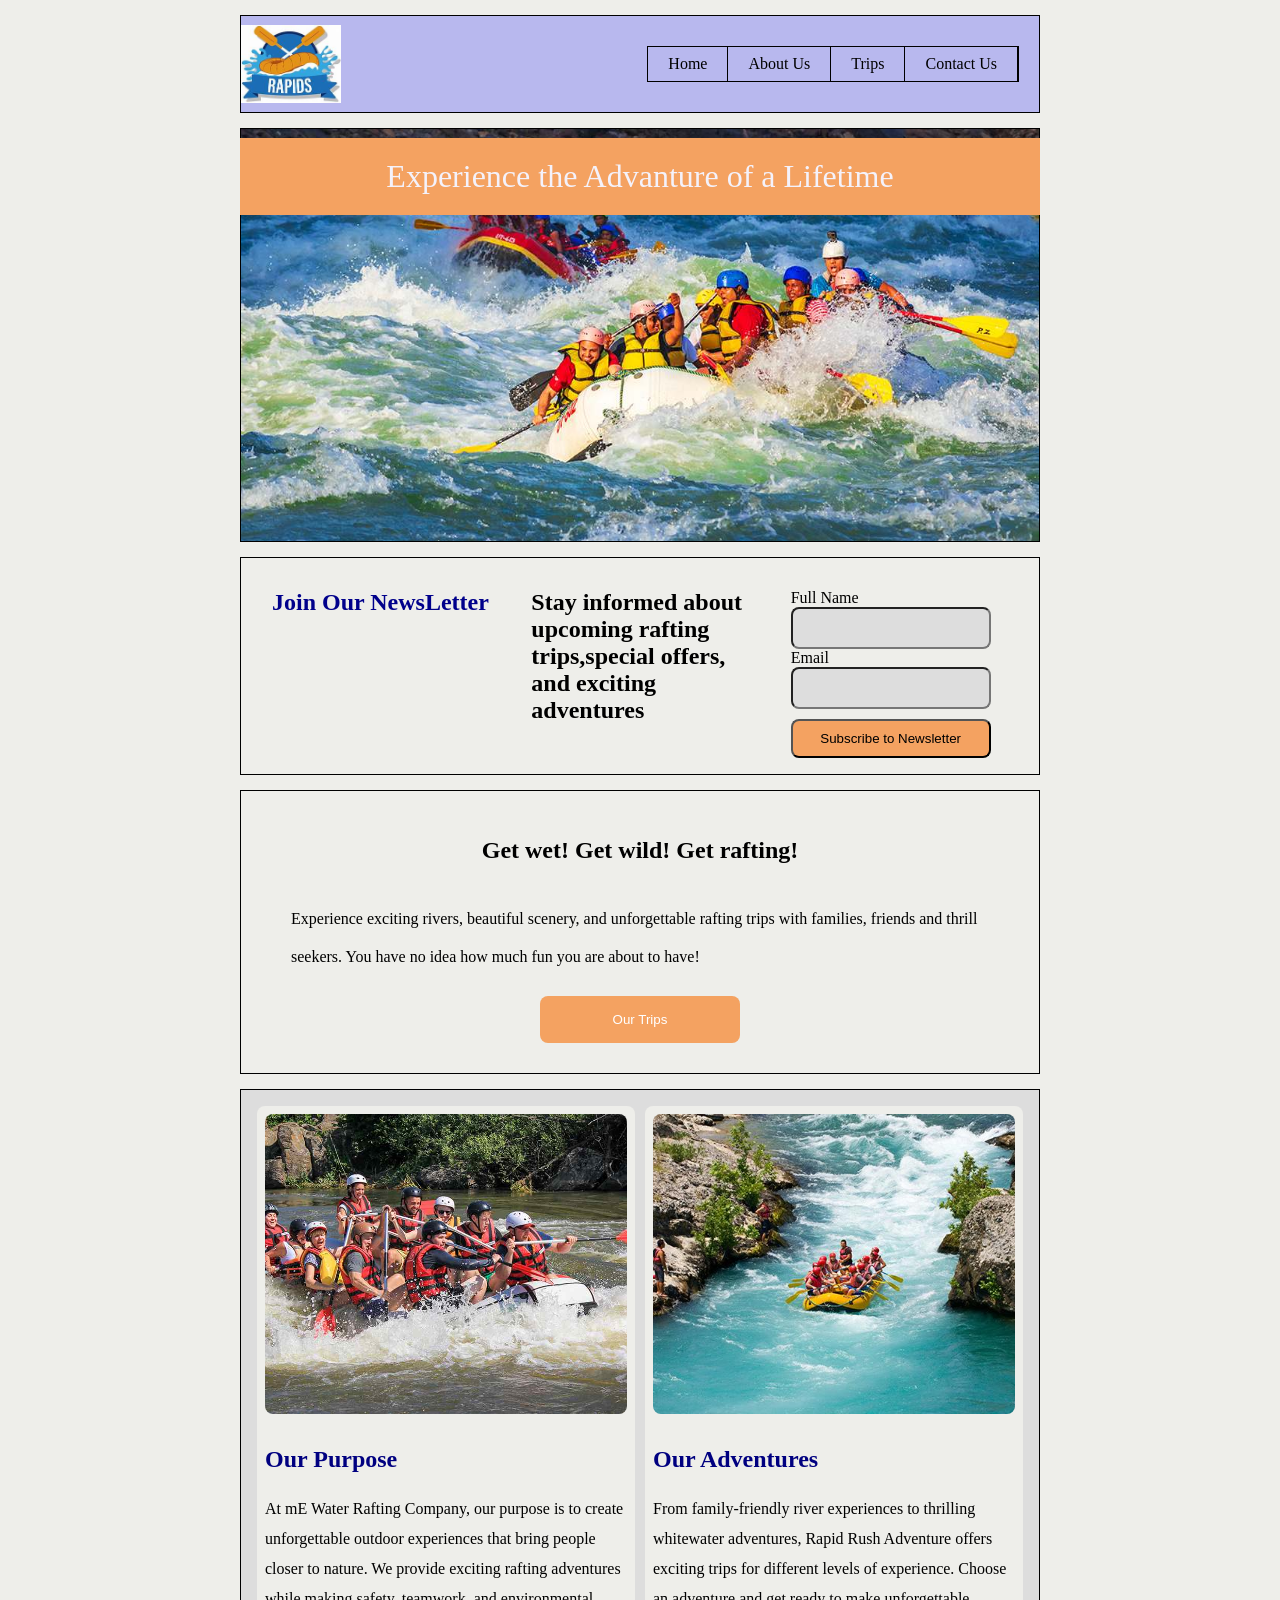
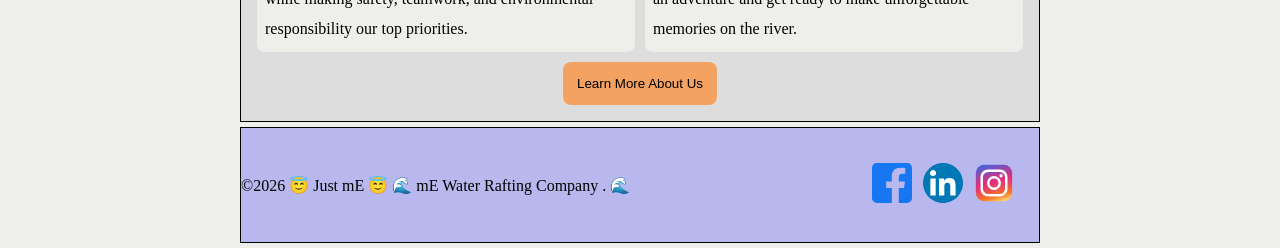
==== wwr/index.html @ 9e1584ab "I styled the link and centered it using" ====
<!DOCTYPE html>
<html lang="en">
<head>
    <meta charset="UTF-8">
    <meta name="viewport" content="width=device-width, initial-scale=1.0">
    <link rel="stylesheet" href="styles/rafting.css">
    <title>Home|mE Water Rafting Company</title>
</head>
<body>
    <header>
          <img src="images/z-crossedoars.jpeg" alt="rafting" width="100">
             <nav>
  <ul>
    <li><a href="index.html">Home</a></li>
    <li><a href="about.html">About Us</a></li>
    <li><a href="trips.html">Trips</a></li>
    <li><a href="contact.html">Contact Us</a></li>
  </ul>
</nav>
    </header>
    <div class="home">
        <img src="images/rafting12_1024.jpg" alt="rafting">
        <p>Experience the Advanture of a Lifetime</p>
    </div>
    <div class="news">
        <div class="m">
        <h2>Join Our NewsLetter</h2>
    </div>
        <div class="info">
          <h2>  Stay informed about upcoming rafting trips,special offers,
            and exciting adventures</h2>
        </div>
            <div class="full">
                <form>
                    <label>Full Name</label>
                    <input type="text" name="fullname" id="fullname">
                    <label>Email</label>
                    <input type="email" name="email" id="email">
                    <div class="butto">
                    <button type="submit">Subscribe to Newsletter</button>
                    </div>
                </div>
                </form>
            </div>
        </div>
    </div>
    <section>
            <h2>Get wet! Get wild! Get rafting!</h2>
      <p>Experience exciting rivers, beautiful scenery, and unforgettable rafting trips with families,
         friends and thrill seekers. You have no idea how much fun you are about to have!</p>
         <button type="submit"><a href="trips.html">Our Trips</a> </button>
    </section>

    <article class="ourpurpose">
        <article class="purpose">
<img src="images/5th.jpg">
<h2>Our Purpose</h2>
<p>At mE Water Rafting Company, our purpose is to create unforgettable outdoor 
    experiences that bring people closer to nature. We provide exciting rafting adventures
     while making safety, 
    teamwork, and environmental responsibility our top priorities.</p>
        </article>
        <article class="purpose">
            <img src="images/4th.jpg" alt="h">
            <h2> Our Adventures</h2>
            <p>From family-friendly river experiences to thrilling whitewater adventures, Rapid Rush Adventure offers exciting trips for different levels of experience. Choose
                 an adventure and get ready to make unforgettable memories on the river.</p>
        </article>
        <button type="submit"><a href="about.html">Learn More About Us</a> </button>
    </article>
      <footer> ©2026 😇 Just mE 😇 🌊 mE Water Rafting Company . 🌊 
        <nav class="socialmedia">
            <a href="https://facebook.com">
                <img src="images/facebook-square.svg" alt="facebook img" width="40">
            </a>
            <a href="https://linkedin.com"> 
                <img src="images/linkedin.svg" alt="linked img" width="40">
            
            </a>
            <a href="https://instagram.com">
                <img src="images/instagram-square.svg" alt="instergram img" width="40" >
            </a>
        </nav>
        
    </footer>
</body>
</html>
---- wwr/styles/rafting.css ----
* { 
    margin: 0;
    padding: 0;
    box-sizing: border-box;
     
}

:root
{
    --primary-color: #055a05;
    --secondary-color: #f4a261;
    --accent1-color: #264653;
    --accent2-color: #e9c46a;
    --heading-font: 'times new roman', "Georgia", serif;
    --body-font:'times new roman', "Georgia", serif ;   
}
body {
    font-family: var(--heading-font);
   font-weight: 400;
   background: #eeeeea;
}



header {
    display: flex;
    align-items: center;
    border: 1px solid black;
    background-color: rgb(184, 184, 238);
    height: auto;
    width: 800px;
    margin: 0 auto;
    margin-top: 15px;
    padding: 0;
   
}
header nav a {
    transition: background-color 0.3s ease, color 0.3s ease;
}

header nav a:hover {
    background-color: var(--primary-color);
    color: white;
}
nav {
    display: flex;
    border: 1px solid black;
    margin:  30px 20px 30px auto;
    
}

nav ul {
    list-style-type: none;
    display: flex;
}

nav li {
    border-right: 1px solid black;

}

nav a {
    display: block;
    color: black;
    text-align: center;
    padding: 8px 20px;
    text-decoration: none;
}

.hero {
    position: relative;
    width: 800px;
    margin: 10px auto 10px;
    border: 1px solid black;
}

.hero > img {
    display: block;
    width: 100%;
    height: 300px;
}
 
 .hero h1 {
    position: absolute;
    top: 20px;
    left: 0;
    width: 100%;
    padding: 0px;
    text-align: center;
    background-color: var(--accent1-color);
    color: white;
    font-family: var(--heading-font);
    opacity: 0.9;
}
.hero article {
    position: absolute;
    bottom: 10px;
    left: 5%;
    width: 90%;
    min-height: 100px;
    padding: 0px;
    background-color: var(--accent1-color);
    color: white;
    border: 1px solid black;
}
.hero article img {
    float: right;
    width: 100px;
    height: auto;
   
}
.hero article p {
    line-height: 1.5;
}
.hero article h3 {
    position: static;
    width: auto;
    padding: 0;
    margin-bottom: auto;
    color: white;
    opacity: 1;
}
 footer {
  display: flex;
  justify-content: space-between;
  align-items: center;
  border: 1px solid black;
      padding: 0;
  margin: 5px auto;
  width: 800px;
  background-color: rgb(184, 184, 238)
  
  
}

  

.socialmedia {
  display: flex;
  gap: 1px;
  border: none;
  padding: 0;
}
.socialmedia a {
  text-decoration: none;
   border: none;
   gap: 1px;
    display: inline-block;
    padding: 5px;
    
   

}
.socialmedia a:hover {
    background-color: var(--accent2-color);
     transition: background-color 0.3s ease;
}
.socialmedia img {
    width:16;
    height: 16;
    gap: 1pxs;
     border: none;
}
.history {
    border: 1px solid black;
    padding:10px;
    margin: 10px auto;
     width: 800px;
    box-sizing: border-box;
}

.history h2 {
    font-family: var(--heading-font);
    text-align: center;
    margin-bottom: 10px;
}

.history-content {
    display: grid;
    grid-template-columns: 1fr 250px 1fr;
    align-items: center;
    width: 100%;
   
}

.history-content img {
    width:100%;
    height: auto;
    display: block;
    margin: 0 auto;
    border-radius: 8px;
}
.adventure-gallery {
    display: grid;
    grid-template-columns: repeat(5, 1fr);
    gap: 15px;
    width: 800px;
    padding: 0;
    margin: 10px auto;
    border: 1px solid black;
}

.adventure-gallery h2 {
    font-family: var(--heading-font);
    grid-column: 1 / -1;
    text-align: center;
    margin-bottom: 0;

}
.adventure-gallery figure {
    text-align: center;
}

.adventure-gallery img {
    width: 100%;
    max-width: 120px;
    height: auto;
    display: block;
    margin: 0 auto;
}


.adventure-gallery figcaption {
    margin-top: auto;
}
.company-info {
    text-align: center;
    padding: 10px;
    width: 100%;
    margin: auto;
    grid-column: 1 / -1;
    
}
 .company-info h1 {
    font-family: var(--heading-font);
    color: #5a3d8a;
    margin-top: 5px;
text-align: center;
margin-bottom: 5px;
}
.company-info h2 {
    font-family: var(--heading-font);
    color: #5a3d8a;
    margin-bottom: 5px;
}
.company-info p {
    margin-bottom: 5px;
}

.contact-container {
    display: grid;
    grid-template-columns: 1fr 1fr;
    gap: 30px;
    padding: 20px 6%;
    align-items: start;
    margin: auto;
    width: 800px;
    margin-top: 5px;
    border: 1px solid black;
}
.map-section,.form-section {
    width: 100%;
}

.map {
    display: block;
    width: 300px;
    height: 400px;
    max-width: 100%;
    border: 0;
    border-radius: 8px;
}

.form {
    display: grid;
    grid-template-columns: 100px 1fr;
    gap: 10px;
    align-items: center;
}
.form label {
    margin-top: 10px;
    margin-bottom: 5px;
    font-weight: bold;
}

.form input[type="email"],
.form textarea {
    width: 100%;
     font-family: inherit;
    font-size: 1rem;
}
form textarea {
    width: 100%;
    padding: 12px;
    font-size: 1rem;
    height: 100px;
}

input[type="checkbox"]{
    height: 20px;
    cursor: pointer;
    
}
.radio-question {
    margin-top: 15px;
    font-weight: bold;
}
.radio-group {
    display: block;
    gap: 20px;
    flex-wrap: wrap;
    margin: 5px 0 10px;
}

.form .radio-group label {
    display: flex;
    align-items: center;
    gap: 6px;
    margin-top: 0;
    font-weight: normal;
    cursor: pointer;
}

.radio-group input[type="radio"] {
    width: auto;
    accent-color: #5a3d8a;
}

.form button {
    margin-top: 15px;
    padding: 12px;
    border: none;
    border-radius: 5px;
    background-color: rgb(184, 184, 238);
    color: #222;
    font-size: 1rem;
    width: 300px;
    margin: auto;
    font-weight: bold;
    cursor: pointer;
    transition: background-color 0.3s, color 0.3s;
}

.form button:hover {
    background-color: #5a3d8a;
    color: #ffffff;
}
.employee-section {
    border: 1px solid black;
    width: 800px;
    margin: auto;
    padding: 40px;
    margin-top: 10px;
    text-align: center;
}

.employee-section h2 {
    color: #5a3d8a;
    font-family: var(--heading-font);
}

.employee-gallery {
    display: grid;
    grid-template-columns: repeat(3, 1fr);
    gap: 25px;
}

.employee-gallery img {
    width:100%;
    height: auto;
    object-fit: cover;
    
}


.employee-gallery figure {
   
    padding: 15px;
    border-radius: 8px;
}



.employee-gallery figcaption {
    margin-top: 10px;
    font-weight: bold;
}
.employee-gallery figure {
    background-color: #f4f2fb;
    padding: 15px;
    border-radius: 8px;
    transition: transform 0.3s, box-shadow 0.3s;
}

.employee-gallery figure:hover {
    transform: translateY(-5px);
    box-shadow: 0 5px 15px rgba(0, 0, 0, 0.15);
}


.employee-gallery figcaption {
    margin-top: 10px;
    font-weight: bold;
}
.trips {
    text-align: center;
    border: 1px solid black;
   width: 800px;
   margin: auto;
   padding: 20px;
   margin-top: 10px;
   
}
 .trips h3 {
    font-family: var(--heading-font);
padding: 5px;
color: #264653;
font-size: 2rem;
}
.trips p{
    padding: 20px;
}
.trips a{
    text-decoration: none;
    color: white;
    font-size: 1rem;
   
}
.trips button{
    border: none;
    border-radius: 5px;
    background-color: darkred;
    padding: 5px;
 transition: transform 0.3s, box-shadow 0.3s;
}
.trips button:hover{
     transform: translateY(-5px);
    box-shadow: 0 5px 15px rgba(0, 0, 0, 0.15);
}
table{
    border:1px solid black ;
    border-collapse: collapse;
    letter-spacing: 1px;
    margin: auto;
    width: 800px;
    height: 300px;
    text-align: center;
    margin-top: 5px;
}

.w {
    background-color: white; 
    color: black;            
    text-align: center;      
    font-size: 1.2rem;
    padding: 20px; 
   font-weight: bold;
   
}

tr,td,th{
   padding: 10px;
    border:1px solid black ;
    text-align: center;
}
th{
    font-family: var(--heading-font);
 background-color: navy;
 color: #ffffff;
 font-weight: bold;
 font-size: 1rem;
}
.trips-section {
    border: 1px solid black;
    width: 800px;
    margin: 10px auto;
    padding: 10px;
     display: grid;
    grid-template-columns: repeat(2, 1fr);
    gap: 10px;
    text-align: center;
}

.f{
    border-radius: 10px;
    background-color: lightgray;
}
.f img {
    width: 100%;
    height: 220px;
    border-radius: 8px;
    display: block;
    margin: 0;
    object-fit: cover;
}

.f h3 {
font-family: var(--heading-font);
    color: red;
    padding: 0;
   text-align: left;
}

.f h2{
    font-family: var(--heading-font);
  color: var(--accent1-color);
  font-size: larger;


}
.home{
     position: relative;
    width: 800px;
    margin: auto;
    margin-top: 15px;
}
.home img{
    display: block;
    width: 100%;
    margin: auto;
    border: 1px solid black;
}
.home p {
    background-color: var(--secondary-color);
    position: absolute;
    top: 10px;
    width: 800px;
    padding: 20px;
    font-family: var(--heading-font);
    text-align: center;
    color: #f4f2fb;
    font-size: xx-large;
}
.news{
    display: grid;
    grid-template-columns: repeat(3, 1fr);
    width: 800px;
    margin: auto;
    border: 1px solid black;
    margin-top: 15px;
    gap: 10px;
    padding: 15px;
    background-color: #eeeeea;
}
.full{
   
    padding: 16px;
    padding-bottom: 1px;
  
    
}
.full button{
    margin-top: 10px;
   padding:10px ;
    background-color:var(--secondary-color) ;
    border-radius: 8px;
    cursor: pointer;
    width: 200px;
     transition: transform 0.3s, box-shadow 0.3s;
}
.butto :hover{
    background-color:navy;
    color: white;
     transform: translateY(-5px);
    box-shadow: 0 5px 15px rgba(0, 0, 0, 0.15);

}
.news input{
    border-radius: 8px;
    padding: 10px;
    width: 200px;
    font-size: medium;
    background-color: #ddd;
    color: black;
    
}
.info {
    padding: 16px;
    color: black;
}
.m{
     padding: 16px;
   color: darkblue;
}
section{
    border: 1px solid black;
    margin: auto;
    width: 800px;
    margin-top: 15px;
    padding: 30px;

}
section h2{
    text-align: center;
    padding: 16px;
}
section p{
padding: 20px;
line-height: 38px;
}
section button{
   margin: 0 auto;
   cursor: pointer;
   border: none;
   border-radius: 8px;
   background-color: var(--secondary-color);
   padding: 16px;
  display: flex;
    justify-content: center;
    align-items: center;
    width: 200px;
}
section button:hover{
     background-color:navy;
    color: white;
     transform: translateY(-5px);
    box-shadow: 0 5px 15px rgba(0, 0, 0, 0.15);
}
section a{
    text-decoration: none;
    color: white;
}
.ourpurpose{
    display: grid;
    grid-template-columns: repeat(2,1fr);
    margin: auto;
    width: 800px;
     gap: 10px;
     margin-top: 15px;
     border: 1px solid black;
     padding: 16px;
     background-color: #ddd;
}
.ourpurpose img{
    width: 100%;
     object-fit: cover;
     height: 300px;
     border-radius: 8px;
   
}
.purpose h2{
color: navy;
line-height: 70px;
}
.purpose{
line-height: 30px;
padding: 0.5rem;
}
.purpose{
border-radius: 8px;
background-color: #eeeeea;
}
.ourpurpose button{
    grid-column: 1 / 3;
    border: none;
    border-radius: 8px;
    padding: 14px;
    margin:0 auto;
    background-color: var(--secondary-color);
    
}
.ourpurpose button:hover{
    transform: translate(20px);
   background-color:navy;
    color: white;
}
 
.ourpurpose button a {
    text-decoration: none;
    color: black;
}
.ourpurpose button:hover a {
    color: white;
}
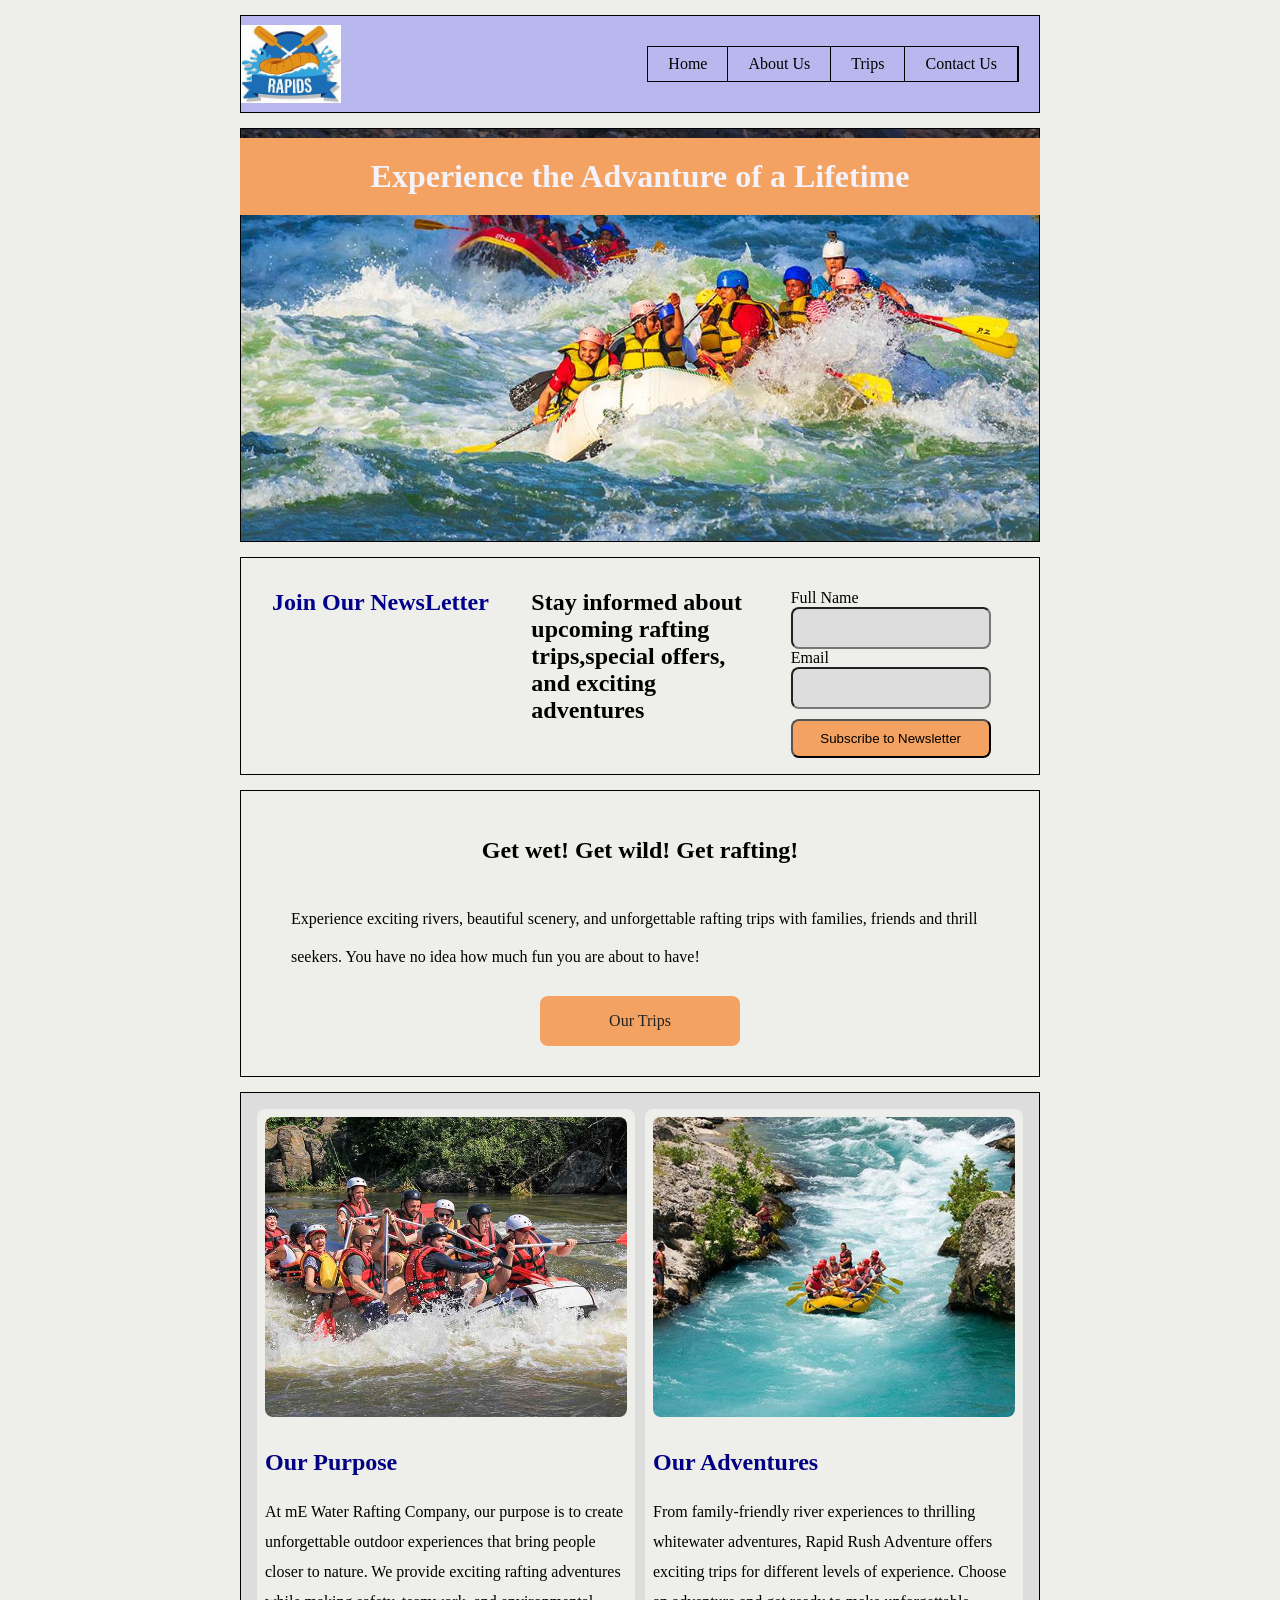
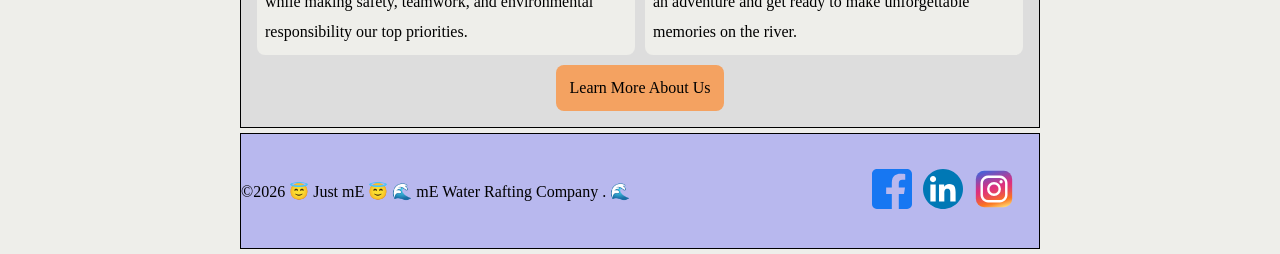
==== commit 49f5bd82: "I Corrected all Errors Found." ====
--- a/wwr/index.html
+++ b/wwr/index.html
@@ -20,7 +20,7 @@
     </header>
     <div class="home">
         <img src="images/rafting12_1024.jpg" alt="rafting">
-        <p>Experience the Advanture of a Lifetime</p>
+        <h1>Experience the Advanture of a Lifetime</h1>
     </div>
     <div class="news">
         <div class="m">
@@ -39,21 +39,21 @@
                     <div class="butto">
                     <button type="submit">Subscribe to Newsletter</button>
                     </div>
-                </div>
+                
                 </form>
             </div>
         </div>
-    </div>
+    
     <section>
             <h2>Get wet! Get wild! Get rafting!</h2>
       <p>Experience exciting rivers, beautiful scenery, and unforgettable rafting trips with families,
          friends and thrill seekers. You have no idea how much fun you are about to have!</p>
-         <button type="submit"><a href="trips.html">Our Trips</a> </button>
+        <a href="trips.html">Our Trips</a>
     </section>
 
-    <article class="ourpurpose">
+    <div class="ourpurpose">
         <article class="purpose">
-<img src="images/5th.jpg">
+<img src="images/5th.jpg" alt="5">
 <h2>Our Purpose</h2>
 <p>At mE Water Rafting Company, our purpose is to create unforgettable outdoor 
     experiences that bring people closer to nature. We provide exciting rafting adventures
@@ -66,8 +66,8 @@
             <p>From family-friendly river experiences to thrilling whitewater adventures, Rapid Rush Adventure offers exciting trips for different levels of experience. Choose
                  an adventure and get ready to make unforgettable memories on the river.</p>
         </article>
-        <button type="submit"><a href="about.html">Learn More About Us</a> </button>
-    </article>
+        <a href="about.html">Learn More About Us</a> 
+    </div>
       <footer> ©2026 😇 Just mE 😇 🌊 mE Water Rafting Company . 🌊 
         <nav class="socialmedia">
             <a href="https://facebook.com">
--- a/wwr/styles/rafting.css
+++ b/wwr/styles/rafting.css
@@ -112,12 +112,12 @@
 .hero article p {
     line-height: 1.5;
 }
-.hero article h3 {
+.hero article h2 {
     position: static;
     width: auto;
     padding: 0;
     margin-bottom: auto;
-    color: white;
+    color: black;
     opacity: 1;
 }
  footer {
@@ -155,12 +155,6 @@
     background-color: var(--accent2-color);
      transition: background-color 0.3s ease;
 }
-.socialmedia img {
-    width:16;
-    height: 16;
-    gap: 1pxs;
-     border: none;
-}
 .history {
     border: 1px solid black;
     padding:10px;
@@ -411,7 +405,7 @@
    margin-top: 10px;
    
 }
- .trips h3 {
+ .trips h1 {
     font-family: var(--heading-font);
 padding: 5px;
 color: #264653;
@@ -424,16 +418,15 @@
     text-decoration: none;
     color: white;
     font-size: 1rem;
-   
-}
-.trips button{
-    border: none;
+   border: none;
     border-radius: 5px;
-    background-color: darkred;
+     background-color: darkred;
     padding: 5px;
  transition: transform 0.3s, box-shadow 0.3s;
 }
-.trips button:hover{
+.trips a:hover{
+     background-color:navy;
+    color: white;
      transform: translateY(-5px);
     box-shadow: 0 5px 15px rgba(0, 0, 0, 0.15);
 }
@@ -520,7 +513,7 @@
     margin: auto;
     border: 1px solid black;
 }
-.home p {
+.home h1 {
     background-color: var(--secondary-color);
     position: absolute;
     top: 10px;
@@ -598,8 +591,16 @@
 padding: 20px;
 line-height: 38px;
 }
-section button{
-   margin: 0 auto;
+
+section a:hover{
+     background-color:navy;
+    color: white;
+     transform: translateY(-5px);
+    box-shadow: 0 5px 15px rgba(0, 0, 0, 0.15);
+}
+section a{
+    text-decoration: none;
+     margin: 0 auto;
    cursor: pointer;
    border: none;
    border-radius: 8px;
@@ -609,16 +610,7 @@
     justify-content: center;
     align-items: center;
     width: 200px;
-}
-section button:hover{
-     background-color:navy;
-    color: white;
-     transform: translateY(-5px);
-    box-shadow: 0 5px 15px rgba(0, 0, 0, 0.15);
-}
-section a{
-    text-decoration: none;
-    color: white;
+    color: #222;
 }
 .ourpurpose{
     display: grid;
@@ -650,24 +642,22 @@
 border-radius: 8px;
 background-color: #eeeeea;
 }
-.ourpurpose button{
-    grid-column: 1 / 3;
+
+.ourpurpose a:hover{
+    transform: translate(20px);
+   background-color:navy;
+    color: white;
+}
+ 
+.ourpurpose a {
+    text-decoration: none;
+    color: black;
+     grid-column: 1 / 3;
     border: none;
     border-radius: 8px;
     padding: 14px;
     margin:0 auto;
     background-color: var(--secondary-color);
-    
-}
-.ourpurpose button:hover{
-    transform: translate(20px);
-   background-color:navy;
-    color: white;
-}
- 
-.ourpurpose button a {
-    text-decoration: none;
-    color: black;
 }
 .ourpurpose button:hover a {
     color: white;
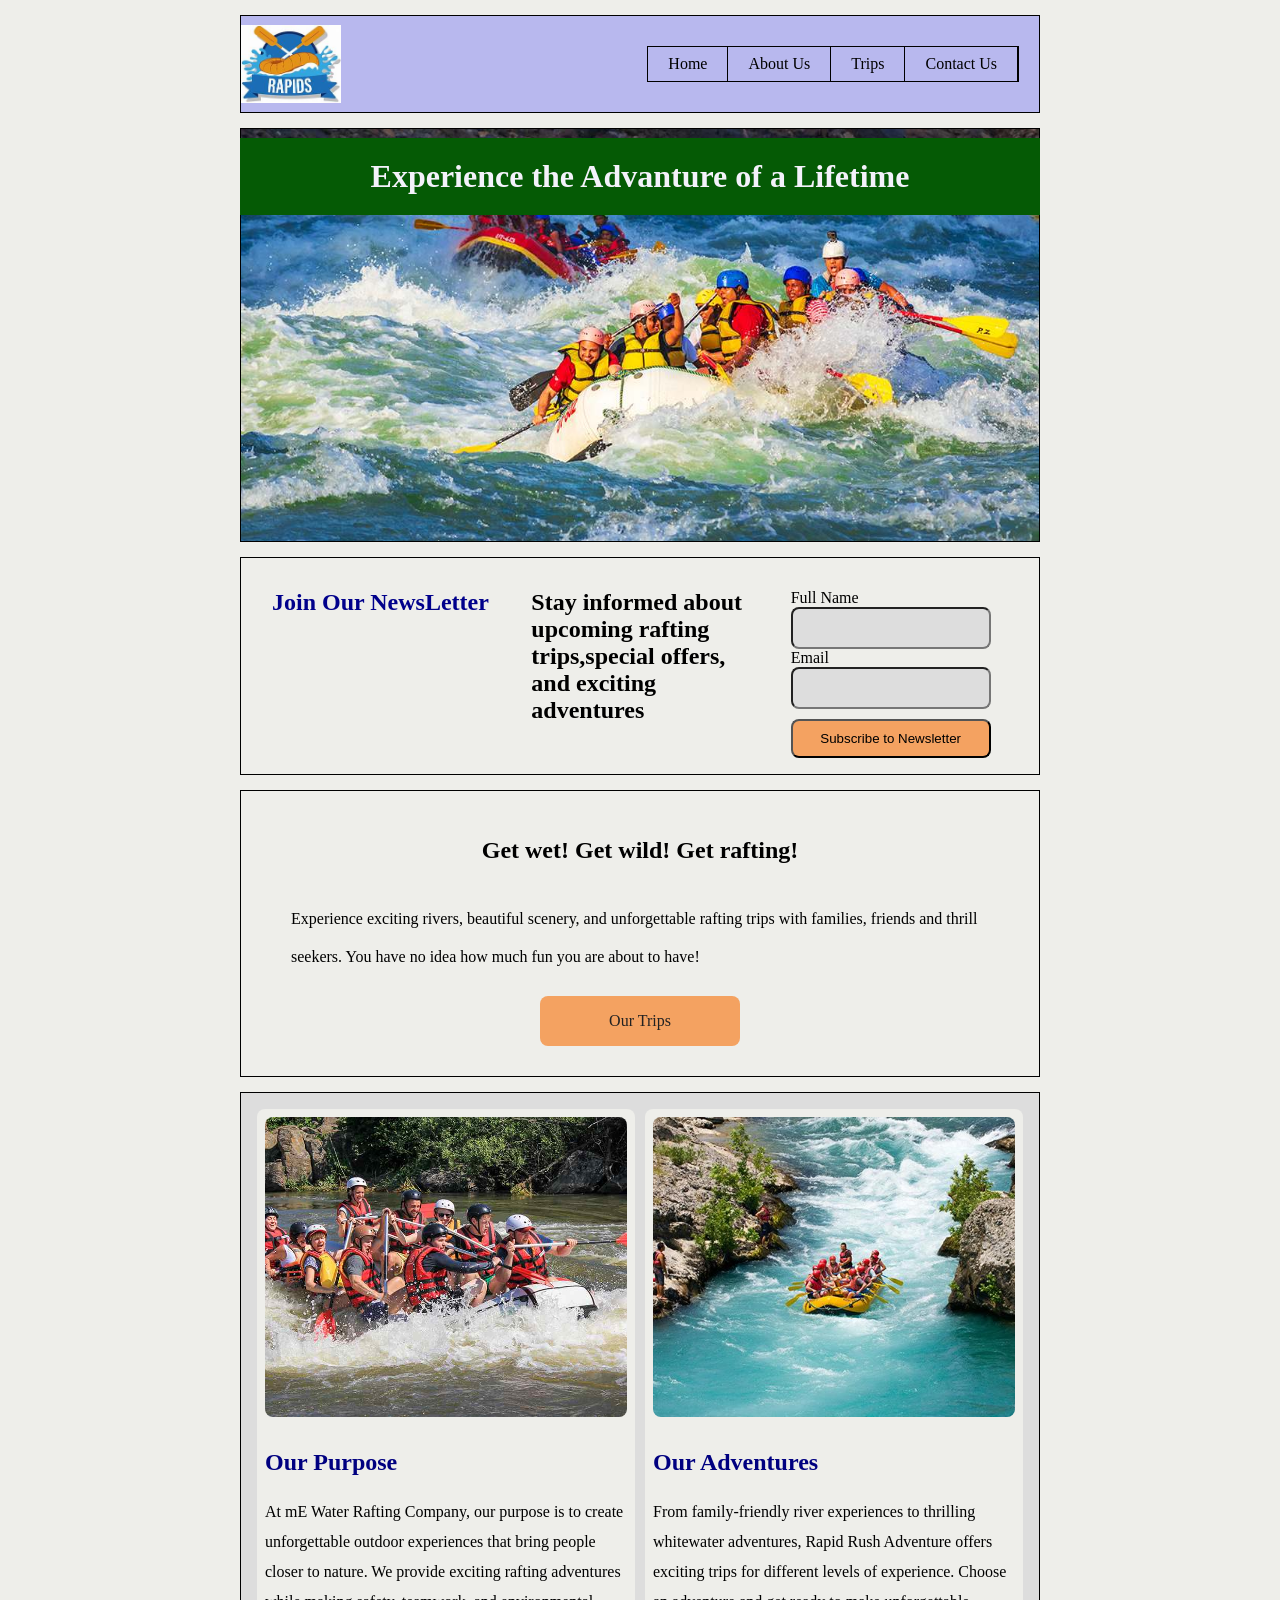
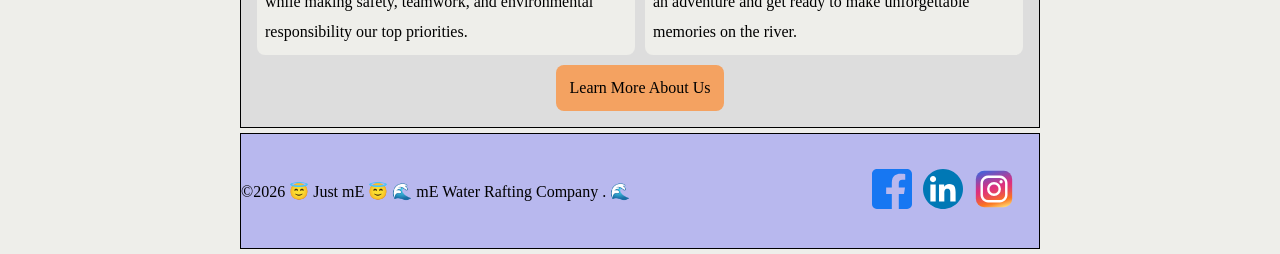
==== commit e3a78307: "Update metadata and improve layout in about.html, contact.html, and trips.html; remove unused images" ====
--- a/wwr/index.html
+++ b/wwr/index.html
@@ -5,6 +5,7 @@
     <meta name="viewport" content="width=device-width, initial-scale=1.0">
     <link rel="stylesheet" href="styles/rafting.css">
     <title>Home|mE Water Rafting Company</title>
+      <meta name="author" content="Just mE">
 </head>
 <body>
     <header>
--- a/wwr/styles/rafting.css
+++ b/wwr/styles/rafting.css
@@ -12,7 +12,6 @@
     --accent1-color: #264653;
     --accent2-color: #e9c46a;
     --heading-font: 'times new roman', "Georgia", serif;
-    --body-font:'times new roman', "Georgia", serif ;   
 }
 body {
     font-family: var(--heading-font);
@@ -99,7 +98,7 @@
     width: 90%;
     min-height: 100px;
     padding: 0px;
-    background-color: var(--accent1-color);
+    background-color:  var(--accent1-color);
     color: white;
     border: 1px solid black;
 }
@@ -117,7 +116,7 @@
     width: auto;
     padding: 0;
     margin-bottom: auto;
-    color: black;
+    color: white;
     opacity: 1;
 }
  footer {
@@ -275,6 +274,7 @@
     margin-top: 10px;
     margin-bottom: 5px;
     font-weight: bold;
+
 }
 
 .form input[type="email"],
@@ -289,6 +289,7 @@
     font-size: 1rem;
     height: 100px;
 }
+
 
 input[type="checkbox"]{
     height: 20px;
@@ -366,19 +367,6 @@
     
 }
 
-
-.employee-gallery figure {
-   
-    padding: 15px;
-    border-radius: 8px;
-}
-
-
-
-.employee-gallery figcaption {
-    margin-top: 10px;
-    font-weight: bold;
-}
 .employee-gallery figure {
     background-color: #f4f2fb;
     padding: 15px;
@@ -489,7 +477,7 @@
 
 .f h3 {
 font-family: var(--heading-font);
-    color: red;
+    color: blue;
     padding: 0;
    text-align: left;
 }
@@ -514,7 +502,7 @@
     border: 1px solid black;
 }
 .home h1 {
-    background-color: var(--secondary-color);
+    background-color: var(--primary-color);
     position: absolute;
     top: 10px;
     width: 800px;
@@ -637,8 +625,6 @@
 .purpose{
 line-height: 30px;
 padding: 0.5rem;
-}
-.purpose{
 border-radius: 8px;
 background-color: #eeeeea;
 }
